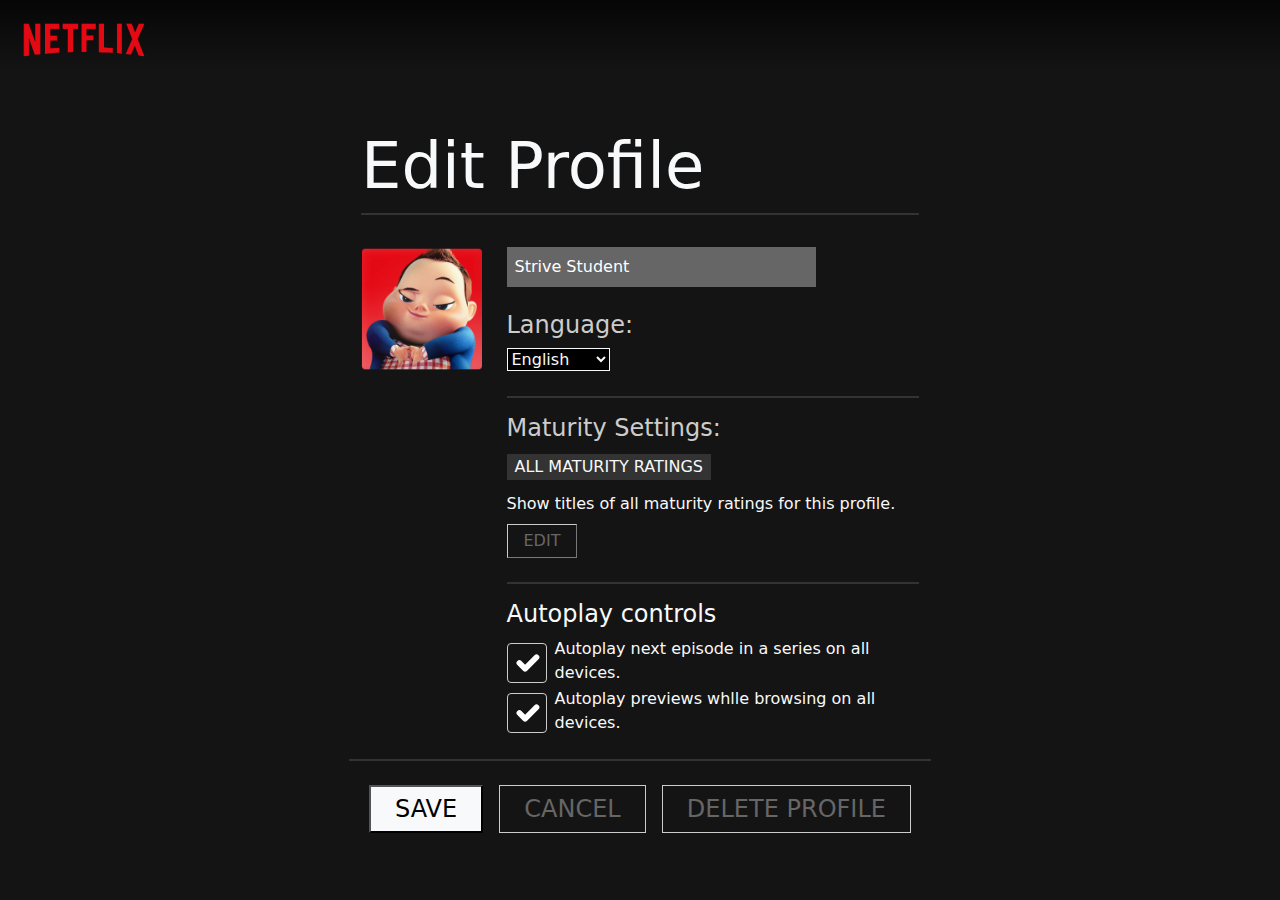
==== profile.html @ ab2a6739 "venerdì" ====
<!DOCTYPE html>
<html lang="en" class="h-100">
  <head>
    <meta charset="UTF-8" />
    <meta name="viewport" content="width=device-width, initial-scale=1.0" />
    <title>Document</title>
    <!-- collego il mio bootstrap personalizzato -->
    <link rel="stylesheet" href="./Netflix-assets/custom-bootstrap.css" />
  </head>
  <body class="bg-secondary">
    <!-- Parte in alto con gradient e logo -->
    <header class="sticky-top pt-2 ps-2">
      <a class="navbar-brand" href="#">
        <img src="./Netflix-assets/assets/netflix_logo.png" alt="Bootstrap" />
      </a>
    </header>
    <!-- main modifica profilo -->
    <main class="container mt-5">
      <div class="col-11 col-lg-8 col-xl-6 mx-auto pt-2">
        <!-- colonna centrale -->
        <h1
          class="h1 text-light pb-2 border-bottom border-primary border-2"
          id="h1"
        >
          Edit Profile
        </h1>
        <div class="row">
          <!-- lato sinistro con avatar -->
          <div class="col-12 col-md-3 mt-4">
            <img
              src="./Netflix-assets/assets/avatar.png"
              alt="immagine avatar"
              class="img-fluid"
            />
          </div>
          <!-- lato destro -->
          <div class="col-12 col-md-9 mt-4">
            <div class="border-bottom border-primary border-2 pb-4">
              <!-- prima parte -->
              <input
                type="text"
                class="w-75 bg-dark border-0 p-2 text-light testo"
                placeholder="Strive Student"
              />
              <div class="mt-4">
                <h4 class="p-0 m-0 text-info pb-2">Language:</h4>
                <select class="w-25 bg-black text-light border border-light">
                  <option selected>English</option>
                  <option value="1">Italiano</option>
                  <option value="2">Français</option>
                  <option value="3">Deutsch</option>
                  <option value="4">Română</option>
                </select>
              </div>
            </div>
            <div class="mt-3 border-bottom border-primary border-2 pb-4">
              <!-- seconda parte -->
              <h4 class="p-0 m-0 text-info pb-1">Maturity Settings:</h4>
              <button
                type="button"
                class="bg-primary text-light px-2 border-0 mt-2 mb-1"
              >
                ALL MATURITY RATINGS
              </button>
              <p class="p-0 my-2 text-light">
                Show titles of all maturity ratings for this profile.
              </p>
              <button
                type="button"
                class="bg-secondary border-info border-1 px-3 py-1 text-dark"
              >
                EDIT
              </button>
            </div>
            <div class="mb-4">
              <!-- terza parte -->
              <h4 class="p-0 grey mt-3 text-light">Autoplay controls</h4>
              <div class="form-check d-flex align-items-center">
                <input
                  class="form-check-input bg-secondary border-info"
                  type="checkbox"
                  value=""
                  checked
                />
                <label class="form-check-label text-light ms-2">
                  Autoplay next episode in a series on all devices.
                </label>
              </div>
              <div class="form-check d-flex align-items-center">
                <input
                  class="form-check-input bg-secondary border-info"
                  type="checkbox"
                  value=""
                  checked
                />
                <label class="form-check-label text-light ms-2">
                  Autoplay previews whlle browsing on all devices.
                </label>
              </div>
            </div>
          </div>
        </div>
        <div class="row border-top border-primary border-2 pt-4">
          <!-- bottoni finali -->
          <div class="col-12 d-flex justify-content-around">
            <a href="index.html"
              ><button type="button" class="bg-light px-3 px-lg-4 py-1">
                SAVE
              </button></a
            >
            <button
              type="button"
              class="bg-secondary border border-info text-dark px-3 px-lg-4 py-1"
            >
              CANCEL
            </button>
            <button
              type="button"
              class="bg-secondary border border-info text-dark px-3 px-lg-4 py-1"
            >
              DELETE PROFILE
            </button>
          </div>
        </div>
      </div>
    </main>
  </body>
</html>
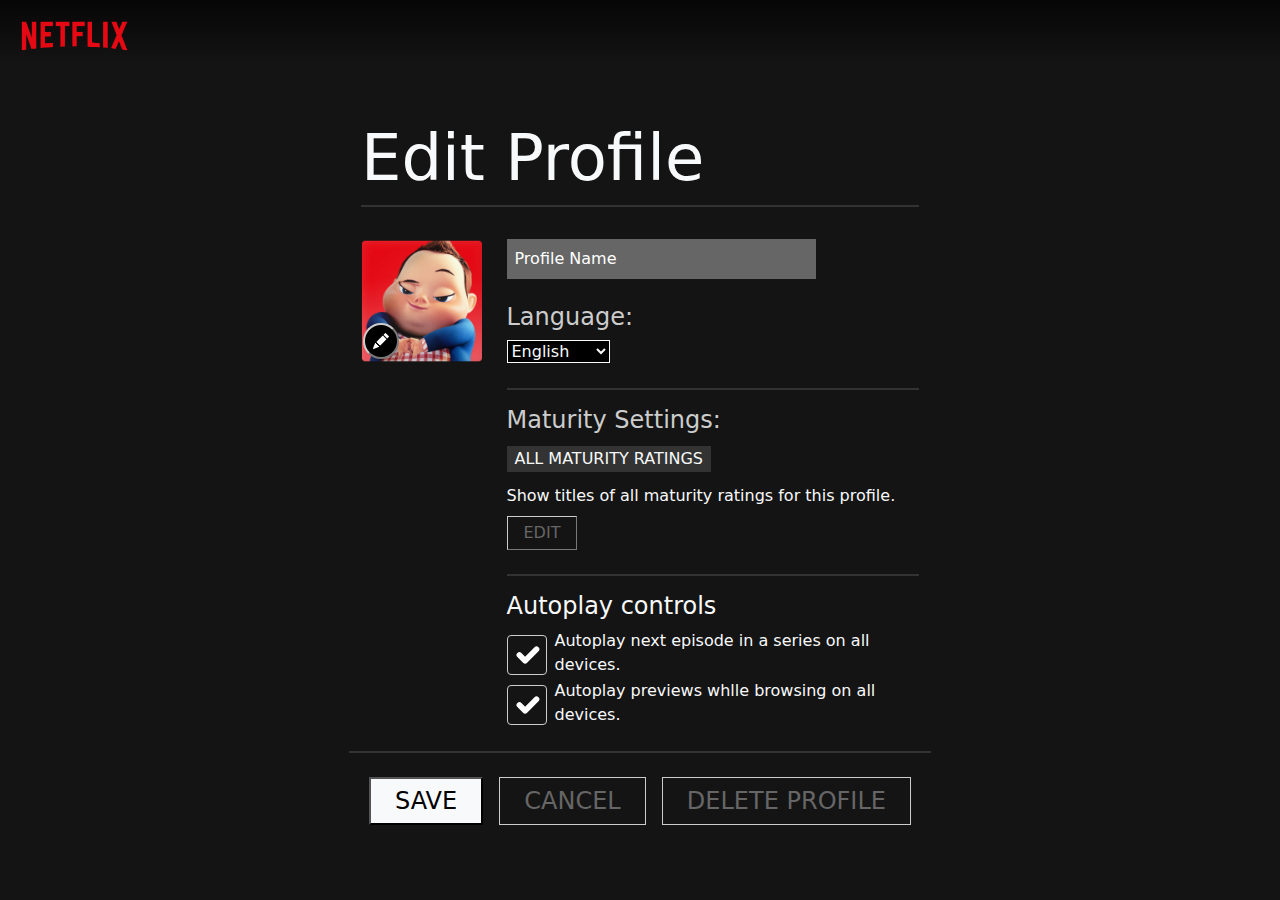
==== commit 9c96b482: "pagina home" ====
--- a/profile.html
+++ b/profile.html
@@ -3,7 +3,7 @@
   <head>
     <meta charset="UTF-8" />
     <meta name="viewport" content="width=device-width, initial-scale=1.0" />
-    <title>Document</title>
+    <title>Profile</title>
     <!-- collego il mio bootstrap personalizzato -->
     <link rel="stylesheet" href="./Netflix-assets/custom-bootstrap.css" />
   </head>
@@ -27,11 +27,31 @@
         <div class="row">
           <!-- lato sinistro con avatar -->
           <div class="col-12 col-md-3 mt-4">
-            <img
-              src="./Netflix-assets/assets/avatar.png"
-              alt="immagine avatar"
-              class="img-fluid"
-            />
+            <div class="position-relative">
+              <img
+                src="./Netflix-assets/assets/avatar.png"
+                alt="immagine avatar"
+                class="img-fluid"
+              />
+              <button
+                type="button"
+                class="bg-black border-info rounded-circle p-2 badge position-absolute"
+                id="bottone"
+              >
+                <svg
+                  xmlns="http://www.w3.org/2000/svg"
+                  width="16"
+                  height="16"
+                  fill="white"
+                  class="bi bi-pencil-fill"
+                  viewBox="0 0 16 16"
+                >
+                  <path
+                    d="M12.854.146a.5.5 0 0 0-.707 0L10.5 1.793 14.207 5.5l1.647-1.646a.5.5 0 0 0 0-.708l-3-3zm.646 6.061L9.793 2.5 3.293 9H3.5a.5.5 0 0 1 .5.5v.5h.5a.5.5 0 0 1 .5.5v.5h.5a.5.5 0 0 1 .5.5v.5h.5a.5.5 0 0 1 .5.5v.207l6.5-6.5zm-7.468 7.468A.5.5 0 0 1 6 13.5V13h-.5a.5.5 0 0 1-.5-.5V12h-.5a.5.5 0 0 1-.5-.5V11h-.5a.5.5 0 0 1-.5-.5V10h-.5a.499.499 0 0 1-.175-.032l-.179.178a.5.5 0 0 0-.11.168l-2 5a.5.5 0 0 0 .65.65l5-2a.5.5 0 0 0 .168-.11l.178-.178z"
+                  />
+                </svg>
+              </button>
+            </div>
           </div>
           <!-- lato destro -->
           <div class="col-12 col-md-9 mt-4">
@@ -40,7 +60,7 @@
               <input
                 type="text"
                 class="w-75 bg-dark border-0 p-2 text-light testo"
-                placeholder="Strive Student"
+                placeholder="Profile Name"
               />
               <div class="mt-4">
                 <h4 class="p-0 m-0 text-info pb-2">Language:</h4>
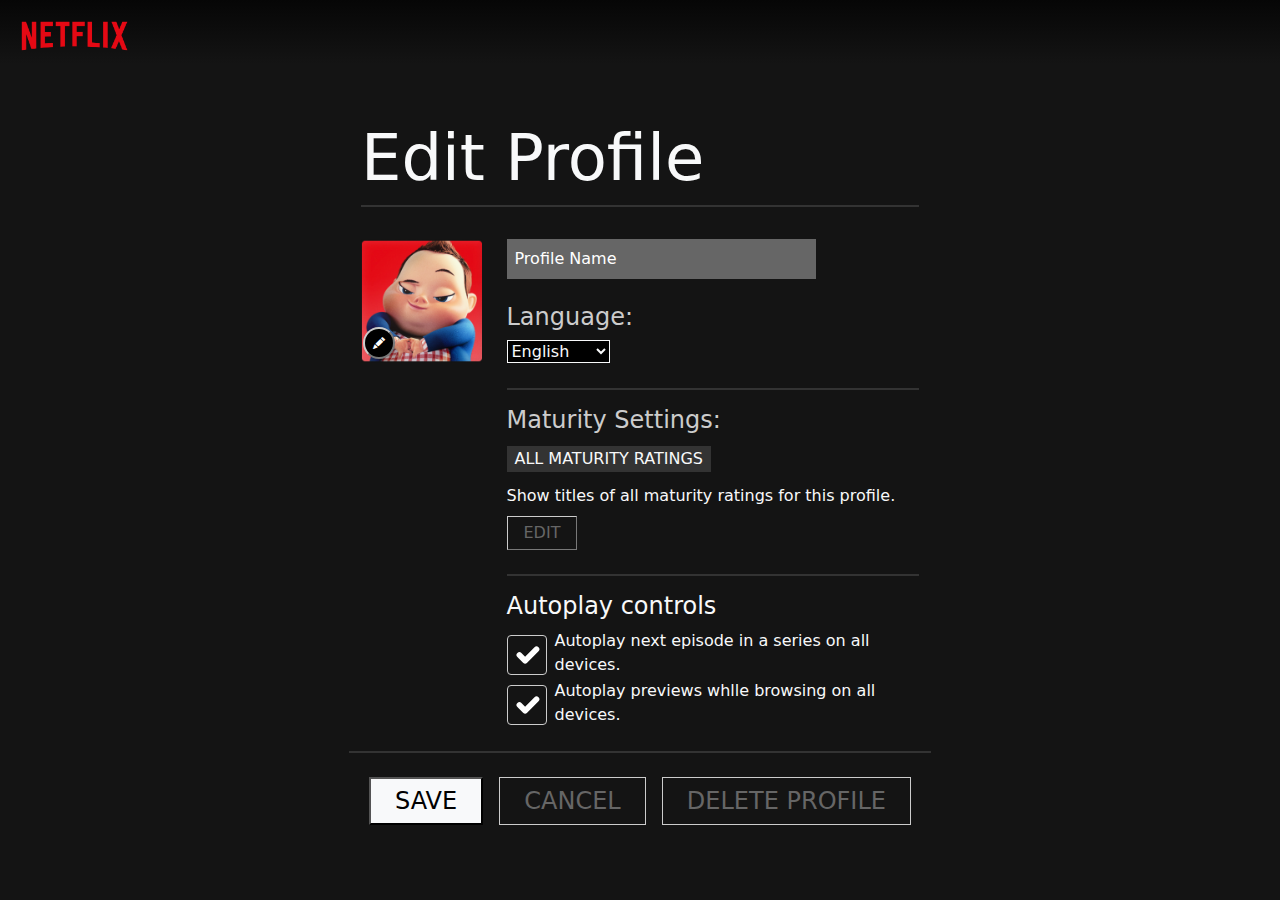
==== commit c005f07c: "settings" ====
--- a/profile.html
+++ b/profile.html
@@ -4,6 +4,10 @@
     <meta charset="UTF-8" />
     <meta name="viewport" content="width=device-width, initial-scale=1.0" />
     <title>Profile</title>
+    <link
+      rel="stylesheet"
+      href="https://cdn.jsdelivr.net/npm/bootstrap-icons@1.11.3/font/bootstrap-icons.min.css"
+    />
     <!-- collego il mio bootstrap personalizzato -->
     <link rel="stylesheet" href="./Netflix-assets/custom-bootstrap.css" />
   </head>
@@ -38,18 +42,7 @@
                 class="bg-black border-info rounded-circle p-2 badge position-absolute"
                 id="bottone"
               >
-                <svg
-                  xmlns="http://www.w3.org/2000/svg"
-                  width="16"
-                  height="16"
-                  fill="white"
-                  class="bi bi-pencil-fill"
-                  viewBox="0 0 16 16"
-                >
-                  <path
-                    d="M12.854.146a.5.5 0 0 0-.707 0L10.5 1.793 14.207 5.5l1.647-1.646a.5.5 0 0 0 0-.708l-3-3zm.646 6.061L9.793 2.5 3.293 9H3.5a.5.5 0 0 1 .5.5v.5h.5a.5.5 0 0 1 .5.5v.5h.5a.5.5 0 0 1 .5.5v.5h.5a.5.5 0 0 1 .5.5v.207l6.5-6.5zm-7.468 7.468A.5.5 0 0 1 6 13.5V13h-.5a.5.5 0 0 1-.5-.5V12h-.5a.5.5 0 0 1-.5-.5V11h-.5a.5.5 0 0 1-.5-.5V10h-.5a.499.499 0 0 1-.175-.032l-.179.178a.5.5 0 0 0-.11.168l-2 5a.5.5 0 0 0 .65.65l5-2a.5.5 0 0 0 .168-.11l.178-.178z"
-                  />
-                </svg>
+                <i class="bi bi-pencil-fill"></i>
               </button>
             </div>
           </div>
@@ -124,19 +117,19 @@
           <!-- bottoni finali -->
           <div class="col-12 d-flex justify-content-around">
             <a href="index.html"
-              ><button type="button" class="bg-light px-3 px-lg-4 py-1">
+              ><button type="button" class="bg-light px-3 px-lg-4 py-1 botto">
                 SAVE
               </button></a
             >
             <button
               type="button"
-              class="bg-secondary border border-info text-dark px-3 px-lg-4 py-1"
+              class="bg-secondary border border-info text-dark px-3 px-lg-4 py-1 botto"
             >
               CANCEL
             </button>
             <button
               type="button"
-              class="bg-secondary border border-info text-dark px-3 px-lg-4 py-1"
+              class="bg-secondary border border-info text-dark px-3 px-lg-4 py-1 botto"
             >
               DELETE PROFILE
             </button>
